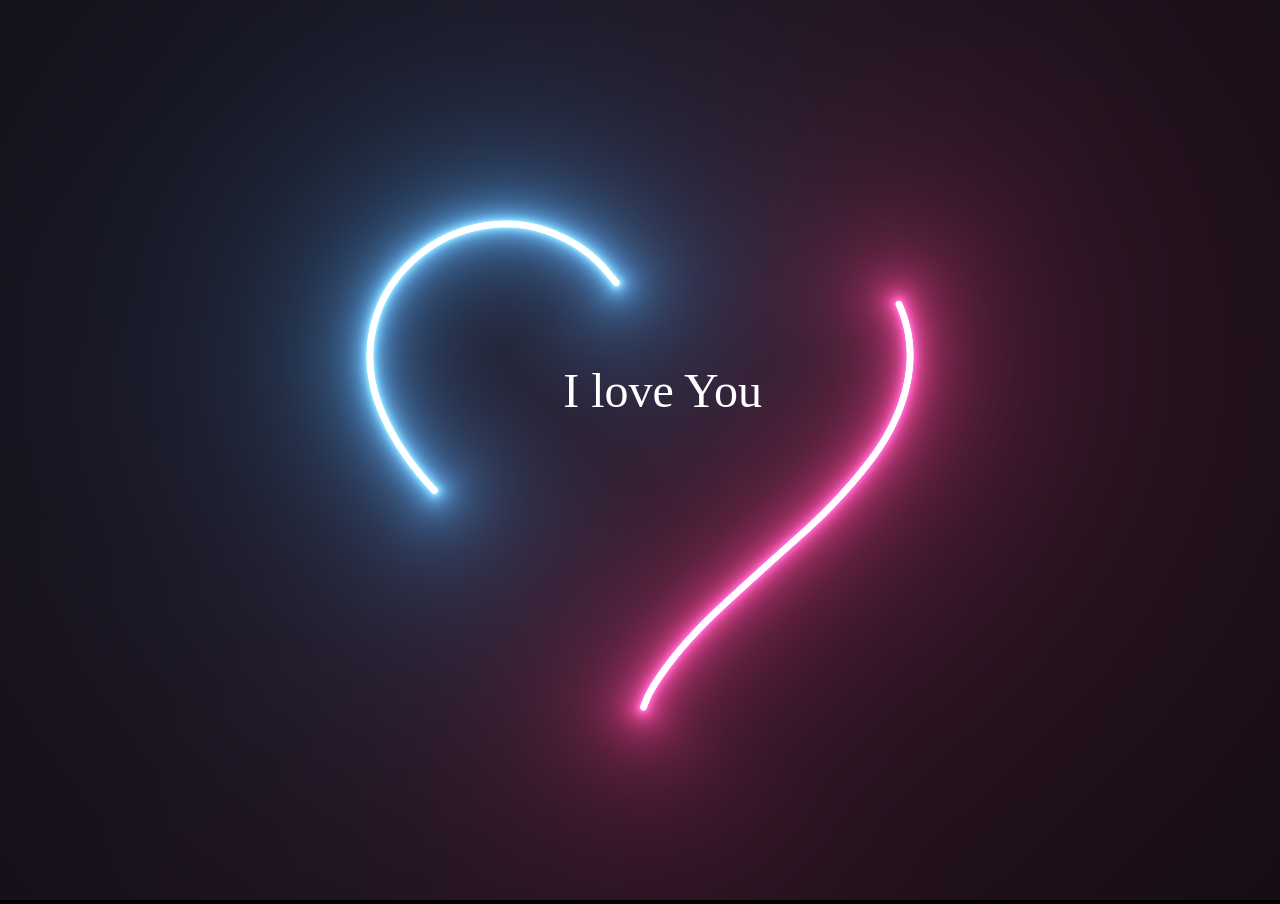
==== index.html @ f3dc638c "Update and rename neon heart.html to index.html" ====
<!DOCTYPE html>
<html lang="en">
  <head>
    <meta charset="UTF-8" />
    <meta name="viewport" content="width=device-width, initial-scale=1.0" />
    <link rel="stylesheet" href="neon heart.css" />
    <title>Neon Heart</title>
  </head>
  <body>
    <!-- Tiktok meowish -->

    <!-- design inpired by al-ro -->
    <p class="text">I love You</p>
    <canvas id="canvas" width="1400" height="600"></canvas>
    <script src="neon heart.js"></script>
  </body>
</html>
---- neon heart.css ----
body {
  background-color: #000;
  margin: 0;
  overflow: hidden;
  background-repeat: no-repeat;
}
.text {
  position: absolute;
  color: white;
  left: 44%;
  top: 35%;
  z-index: 100;
  font-size: 3rem;
}
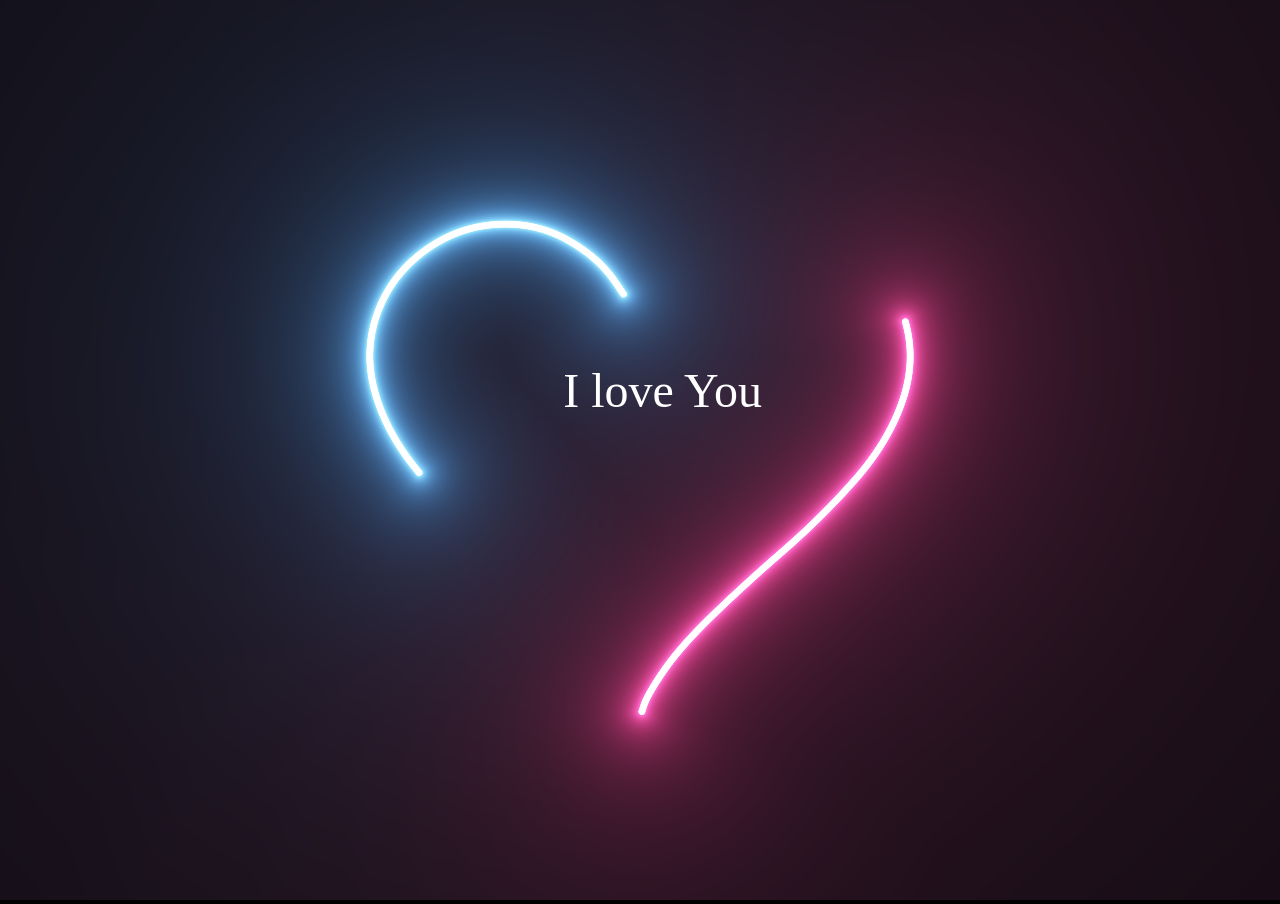
==== commit a5bd261b: "Update index.html" ====
--- a/index.html
+++ b/index.html
@@ -4,7 +4,7 @@
     <meta charset="UTF-8" />
     <meta name="viewport" content="width=device-width, initial-scale=1.0" />
     <link rel="stylesheet" href="neon heart.css" />
-    <title>Neon Heart</title>
+    <title>chomNab for oun PaNha</title>
   </head>
   <body>
     <!-- Tiktok meowish -->
--- a/neon heart.css
+++ b/neon heart.css
@@ -11,4 +11,11 @@
   top: 35%;
   z-index: 100;
   font-size: 3rem;
+  display: grid;
+  place-items: center;
+  flex-wrap:nowrap;
 }
+
+@media only screen and (max-width:767px) {
+
+}
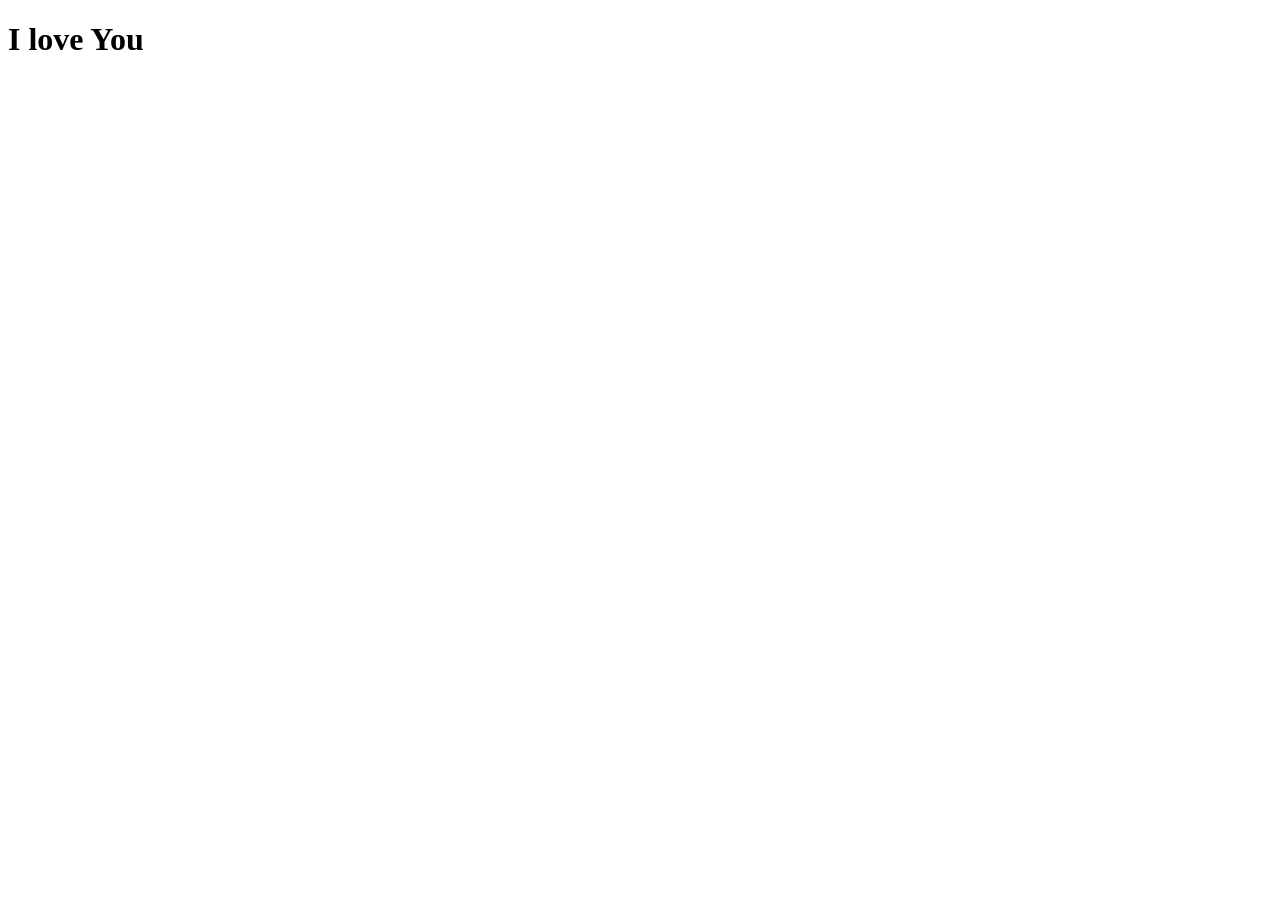
==== commit 295d9c8e: "Update index.html" ====
--- a/index.html
+++ b/index.html
@@ -1,17 +1,16 @@
 <!DOCTYPE html>
 <html lang="en">
-  <head>
-    <meta charset="UTF-8" />
-    <meta name="viewport" content="width=device-width, initial-scale=1.0" />
-    <link rel="stylesheet" href="neon heart.css" />
-    <title>chomNab for oun PaNha</title>
-  </head>
-  <body>
-    <!-- Tiktok meowish -->
-
-    <!-- design inpired by al-ro -->
-    <p class="text">I love You</p>
-    <canvas id="canvas" width="1400" height="600"></canvas>
-    <script src="neon heart.js"></script>
-  </body>
+<head>
+    <meta charset="UTF-8">
+    <meta name="viewport" content="width=device-width, initial-scale=1.0">
+    <title>Responsive Neon Heart</title>
+    <link rel="stylesheet" href="styles.css">
+</head>
+<body>
+    <div class="neon-text">
+        <div class="heart"></div>
+        <h1>I love You</h1>
+    </div>
+  <script src="neon heart.js"></script>
+</body>
 </html>
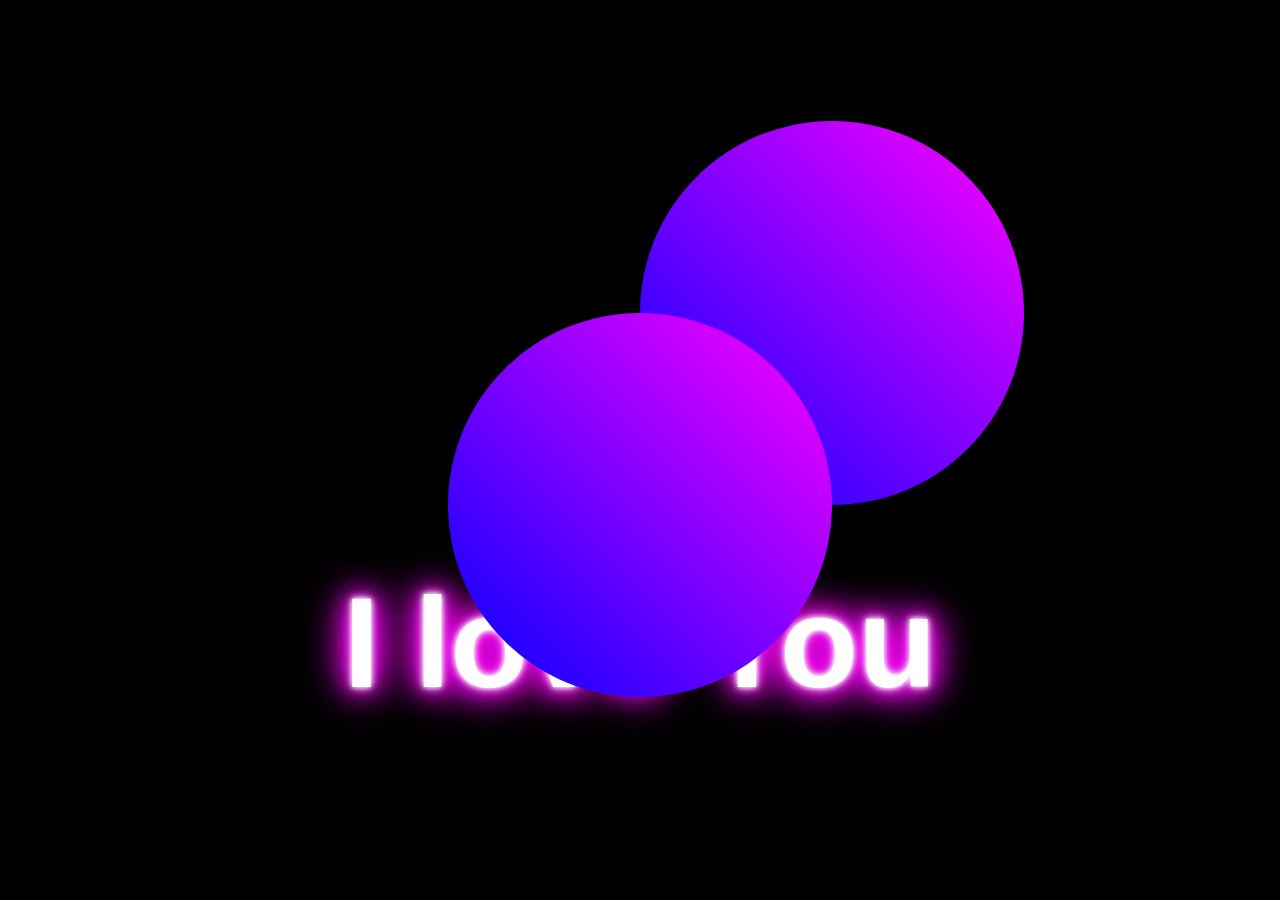
==== commit 7ad48348: "Update index.html" ====
--- a/index.html
+++ b/index.html
@@ -4,7 +4,7 @@
     <meta charset="UTF-8">
     <meta name="viewport" content="width=device-width, initial-scale=1.0">
     <title>Responsive Neon Heart</title>
-    <link rel="stylesheet" href="styles.css">
+    <link rel="stylesheet" href="neon heart.css">
 </head>
 <body>
     <div class="neon-text">
--- a/neon heart.css
+++ b/neon heart.css
@@ -0,0 +1,103 @@
+/* General reset for margins and padding */
+* {
+    margin: 0;
+    padding: 0;
+    box-sizing: border-box;
+}
+
+body {
+    background-color: #000;
+    display: flex;
+    justify-content: center;
+    align-items: center;
+    height: 100vh;
+    margin: 0;
+    font-family: 'Arial', sans-serif;
+}
+
+/* Responsive container for the neon text */
+.neon-text {
+    text-align: center;
+    width: 100%;
+    padding: 0 20px; /* Add some padding to avoid touching the edges */
+}
+
+.neon-text h1 {
+    font-size: 10vw; /* Use vw (viewport width) to make the text responsive */
+    color: white;
+    text-shadow: 
+        0 0 5px #fff,
+        0 0 10px #fff,
+        0 0 20px #ff00ff,
+        0 0 30px #ff00ff,
+        0 0 40px #ff00ff,
+        0 0 50px #ff00ff;
+    margin-bottom: 5vw;
+}
+
+.heart {
+    position: relative;
+    width: 30vw;  /* Responsive width */
+    height: 30vw; /* Responsive height */
+    margin: 0 auto 5vw;
+}
+
+.heart::before, .heart::after {
+    content: "";
+    position: absolute;
+    width: 30vw;
+    height: 30vw;
+    border-radius: 50%;
+    background: linear-gradient(45deg, #00f, #f0f);
+    animation: neonGlow 2s infinite alternate;
+}
+
+.heart::before {
+    left: 15vw;
+    top: 0;
+}
+
+.heart::after {
+    left: 0;
+    top: 15vw;
+}
+
+/* Keyframe animation for neon glow effect */
+@keyframes neonGlow {
+    from {
+        box-shadow: 
+            0 0 10px #fff,
+            0 0 20px #00f,
+            0 0 30px #f0f,
+            0 0 40px #f0f,
+            0 0 50px #f0f;
+    }
+    to {
+        box-shadow: 
+            0 0 20px #f0f,
+            0 0 30px #00f,
+            0 0 40px #fff,
+            0 0 50px #fff;
+    }
+}
+
+/* Media Query for smaller screens */
+@media (max-width: 600px) {
+    .neon-text h1 {
+        font-size: 15vw;
+    }
+    .heart {
+        width: 40vw;
+        height: 40vw;
+    }
+    .heart::before, .heart::after {
+        width: 40vw;
+        height: 40vw;
+    }
+    .heart::before {
+        left: 20vw;
+    }
+    .heart::after {
+        top: 20vw;
+    }
+}
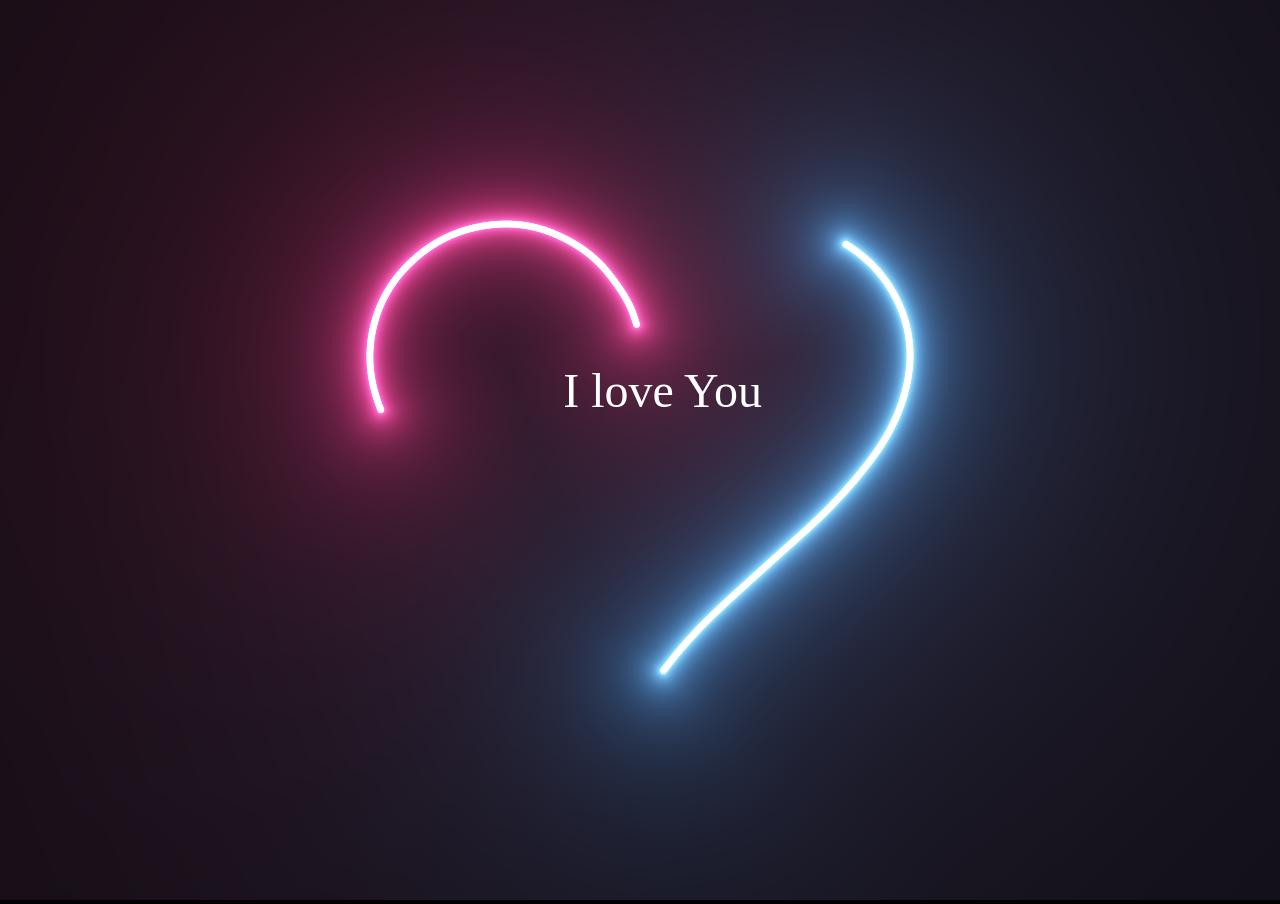
==== commit 8e346335: "Update and rename neon heart.html to index.html" ====
--- a/index.html
+++ b/index.html
@@ -1,16 +1,17 @@
 <!DOCTYPE html>
 <html lang="en">
-<head>
-    <meta charset="UTF-8">
-    <meta name="viewport" content="width=device-width, initial-scale=1.0">
-    <title>Responsive Neon Heart</title>
-    <link rel="stylesheet" href="neon heart.css">
-</head>
-<body>
-    <div class="neon-text">
-        <div class="heart"></div>
-        <h1>I love You</h1>
-    </div>
-  <script src="neon heart.js"></script>
-</body>
+  <head>
+    <meta charset="UTF-8" />
+    <meta name="viewport" content="width=device-width, initial-scale=1.0" />
+    <link rel="stylesheet" href="neon heart.css" />
+    <title>For povmeas</title>
+  </head>
+  <body>
+    <!-- Tiktok meowish -->
+
+    <!-- design inpired by al-ro -->
+    <p class="text">I love You</p>
+    <canvas id="canvas"></canvas>
+    <script src="neon heart.js"></script>
+  </body>
 </html>
--- a/neon heart.css
+++ b/neon heart.css
@@ -1,103 +1,14 @@
-/* General reset for margins and padding */
-* {
-    margin: 0;
-    padding: 0;
-    box-sizing: border-box;
+body {
+  background-color: #000;
+  margin: 0;
+  overflow: hidden;
+  background-repeat: no-repeat;
 }
-
-body {
-    background-color: #000;
-    display: flex;
-    justify-content: center;
-    align-items: center;
-    height: 100vh;
-    margin: 0;
-    font-family: 'Arial', sans-serif;
+.text {
+  position: absolute;
+  color: white;
+  left: 44%;
+  top: 35%;
+  z-index: 100;
+  font-size: 3rem;
 }
-
-/* Responsive container for the neon text */
-.neon-text {
-    text-align: center;
-    width: 100%;
-    padding: 0 20px; /* Add some padding to avoid touching the edges */
-}
-
-.neon-text h1 {
-    font-size: 10vw; /* Use vw (viewport width) to make the text responsive */
-    color: white;
-    text-shadow: 
-        0 0 5px #fff,
-        0 0 10px #fff,
-        0 0 20px #ff00ff,
-        0 0 30px #ff00ff,
-        0 0 40px #ff00ff,
-        0 0 50px #ff00ff;
-    margin-bottom: 5vw;
-}
-
-.heart {
-    position: relative;
-    width: 30vw;  /* Responsive width */
-    height: 30vw; /* Responsive height */
-    margin: 0 auto 5vw;
-}
-
-.heart::before, .heart::after {
-    content: "";
-    position: absolute;
-    width: 30vw;
-    height: 30vw;
-    border-radius: 50%;
-    background: linear-gradient(45deg, #00f, #f0f);
-    animation: neonGlow 2s infinite alternate;
-}
-
-.heart::before {
-    left: 15vw;
-    top: 0;
-}
-
-.heart::after {
-    left: 0;
-    top: 15vw;
-}
-
-/* Keyframe animation for neon glow effect */
-@keyframes neonGlow {
-    from {
-        box-shadow: 
-            0 0 10px #fff,
-            0 0 20px #00f,
-            0 0 30px #f0f,
-            0 0 40px #f0f,
-            0 0 50px #f0f;
-    }
-    to {
-        box-shadow: 
-            0 0 20px #f0f,
-            0 0 30px #00f,
-            0 0 40px #fff,
-            0 0 50px #fff;
-    }
-}
-
-/* Media Query for smaller screens */
-@media (max-width: 600px) {
-    .neon-text h1 {
-        font-size: 15vw;
-    }
-    .heart {
-        width: 40vw;
-        height: 40vw;
-    }
-    .heart::before, .heart::after {
-        width: 40vw;
-        height: 40vw;
-    }
-    .heart::before {
-        left: 20vw;
-    }
-    .heart::after {
-        top: 20vw;
-    }
-}
